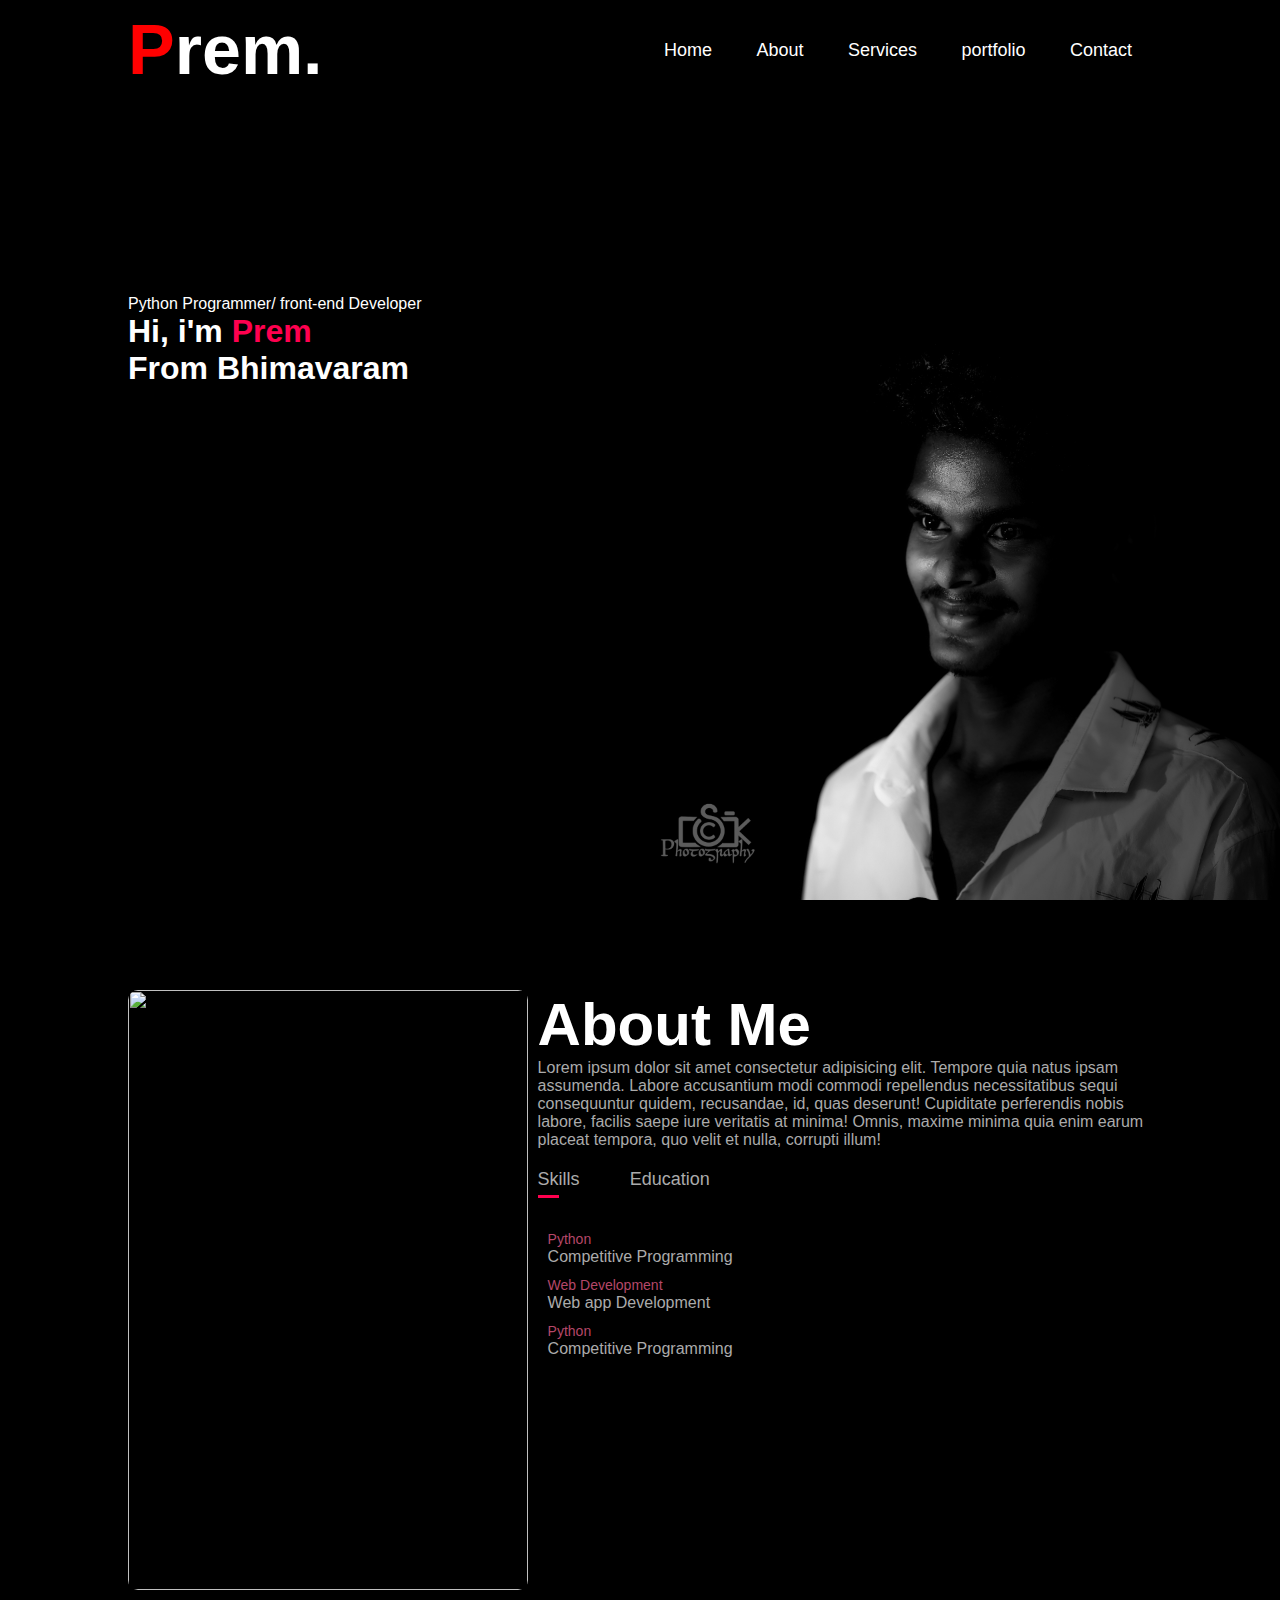
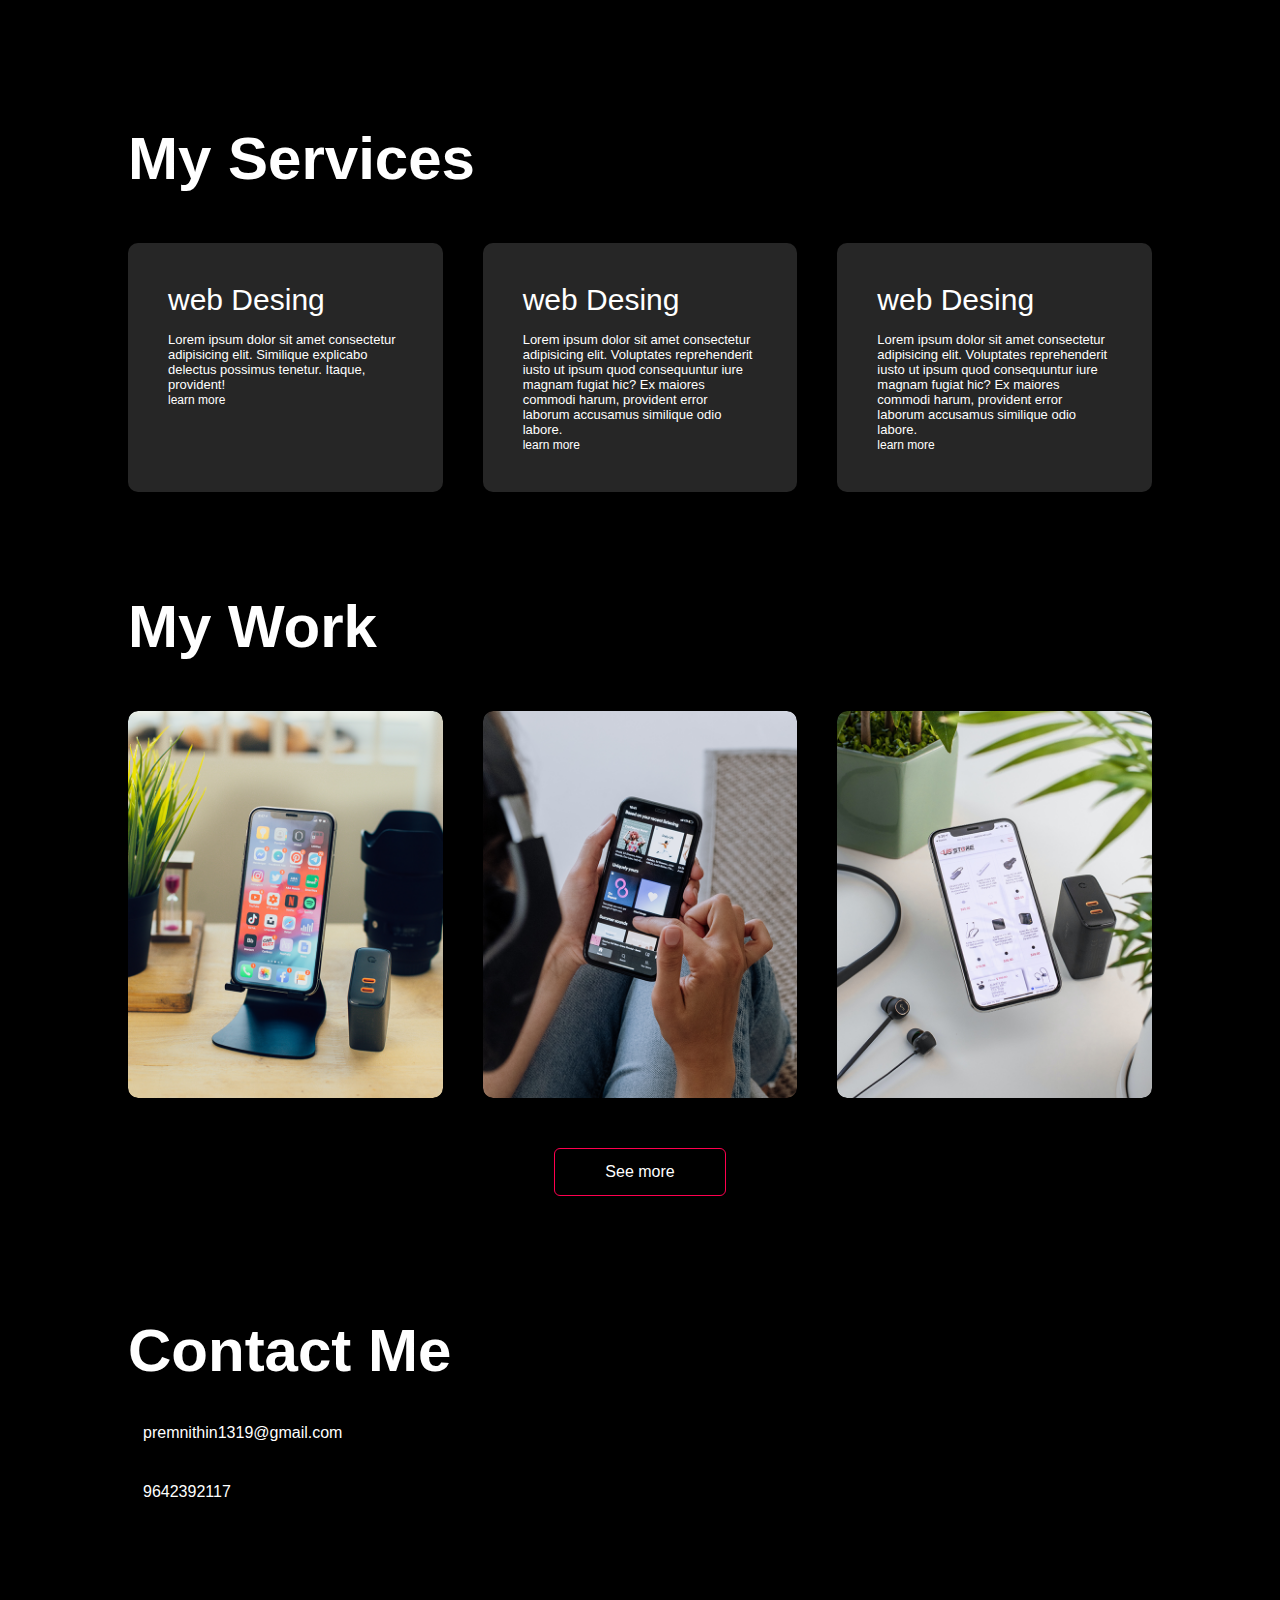
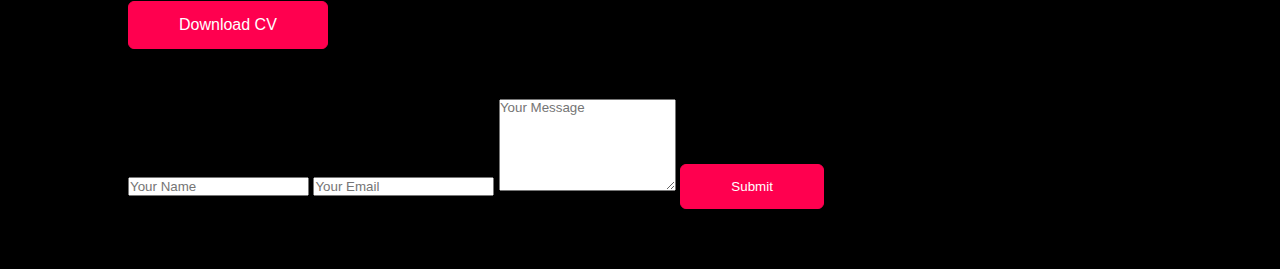
==== index.html @ e7c2a58d "jsfj" ====
<!DOCTYPE html>
<html lang="en">
<head>
    <meta charset="UTF-8">
    <meta http-equiv="X-UA-Compatible" content="IE=edge">
    <meta name="viewport" content="width=device-width, initial-scale=1.0">
    <title>Personal portfolio</title>
    <link rel="stylesheet" href="style.css">
    <script src="https://kit.fontawesome.com/deea750423.js" crossorigin="anonymous"></script>
</head>
<body>
<div id="header">
    <div class="container">
        <nav>
            <div class="pr">
            <h1 class="logo">P</h1>
            <h1 class="em">rem.</h1>
            </div>
            <ul>
                <li><a href="#">Home</a></li>
                <li><a href="#">About</a></li>
                <li><a href="#">Services</a></li>
                <li><a href="#">portfolio</a></li>
                <li><a href="#">Contact</a></li>            
            </ul>
        </nav>
        <div class="header-text"></div>
        <p>Python Programmer/ front-end Developer</p>
        <h1>Hi, i'm <span class="prem">Prem</span><br> From Bhimavaram </h1>
    </div>
</div>
<!-----------about--------> 
  <div id="about">
    <div class="container">
       <div class="row">
            <div class="about-col-1">
                <img src="prem1png.JPG">
            </div>
        <div class="about-col-2">
            <h1 class="sub-title">About Me</h1>
            <p>Lorem ipsum dolor sit amet consectetur adipisicing elit. Tempore quia natus ipsam assumenda. Labore accusantium modi commodi repellendus necessitatibus sequi consequuntur quidem, recusandae, id, quas deserunt! Cupiditate perferendis nobis labore, facilis saepe iure veritatis at minima! Omnis, maxime minima quia enim earum placeat tempora, quo velit et nulla, corrupti illum!</p>
                <div class="tap-titles">
                    <p class="tap-links active-link" onclick="opentab('skills')">Skills</p>
                    <p class="tap-links" onclick="opentab('education')">Education</p>
                </div>
                <div class="tap-contents active-tab" id="skills">
                    <ul>
                        <li><span>Python </span><br>Competitive Programming </li>
                        <li><span>Web Development</span><br>Web app Development</li>
                        <li><span>Python</span><br>Competitive Programming </li>

                    </ul>
                </div>
                <div class="tap-contents" id="education">
                    <ul>
                        <li><span>2020-Current</span><br>Vishnu Institute of technology(B.Tech)</li>
                        <li><span>2016-2019</span><br>Smt B Seetha Polytechnic (Diploma)</li>
                        <li><span>2015-2016 </span><br>ARKR Mpl High School(SSC)</li>
                    </ul>
                </div>
        </div>
       </div> 
    </div>
  </div>
  <!-------------services------------>
      <div id="services">
      <div class="container">
        <h1 class="sub-title">My Services</h1>
        <div class="services-list">
        <div>
            <i class="fa-solid fa-code"></i>
            <h2>web Desing</h2>
            <p>Lorem ipsum dolor sit amet consectetur adipisicing elit. Similique explicabo delectus possimus tenetur. Itaque, provident! </p>
              <a href="#">learn more</a>      
        </div>
        <div>
            <i class="fa-solid fa-crop-simple"></i>
            <h2>web Desing</h2>
            <p>Lorem ipsum dolor sit amet consectetur adipisicing elit. Voluptates reprehenderit iusto ut ipsum quod consequuntur iure magnam fugiat hic? Ex maiores commodi harum, provident error laborum accusamus similique odio labore.</p>
        <a href="#">learn more</a>
        </div>
        <div>
            <i class="fa-brands fa-app-store-ios"></i>
            <h2>web Desing</h2>
            <p>Lorem ipsum dolor sit amet consectetur adipisicing elit. Voluptates reprehenderit iusto ut ipsum quod consequuntur iure magnam fugiat hic? Ex maiores commodi harum, provident error laborum accusamus similique odio labore.</p>
        <a href="#">learn more</a>
        </div>
    </div>
      </div>
      </div>
      <!----------portfolio-------->
      <div id="portfolio">
        <div class="container">
            <h1 class="sub-title">My Work</h1>
         <div class="work-list">
            <div class="work">

                <img src="/work-1.png">
                <div class="layer">
                    <h3>Social Media App</h3>
                    <p>The app connects you yo the talentend pepole around the world.Download it from play store.</p>
                    <a href="#"><i class="fa-solid fa-arrow-up-right-from-square"></i></a>
                </div> 
            </div>
         
         <div class="work">
            <img src="./work-2.png">
            <div class="layer">
                <h3>Music App</h3>
                <p>The app connects you yo the talentend pepole around the world.Download it from play store.</p>
                <a href="#"><i class="fa-solid fa-arrow-up-right-from-square"></i></a>
            </div>  
          </div>
          <div class="work">
            <img src="./work-3.png">
            <div class="layer">
                <h3>Online Shopping</h3>
                <p>The app connects you yo the talentend pepole around the world.Download it from play store.</p>
                <a href="#"><i class="fa-solid fa-arrow-up-right-from-square"></i></a>
            </div>  
          </div>      
        </div>
        <a href="#" class="btn">See more</a> 
        </div>
      </div>
      <!----------contact---------->
      <div id="contact">
        <div class="container">
            <div class="row">
              <div class="contact-left">
                <h1 class="sub-title">Contact Me</h1>
                <p><i class="fa-solid fa-paper-plane"></i> premnithin1319@gmail.com</p>
                <p> <i class="fa-solid fa-phone-volume"></i> 9642392117</p>
                <div class="Social-icons">
                    <a href="https://facebook.com/"><i class="fa-brands fa-facebook"></i></a>
                    <a href=""><i class="fa-brands fa-instagram"></i></a>
                    <a href=""><i class="fa-brands fa-linkedin"></i></a>
                </div>
                <a href="./resmue.pdf.pdf" download class="btn btn2">Download CV</a>
              </div>
              <div class="contact-rigth">
                <form>
                   <input type="text" name="Name" placeholder="Your Name" required>
                  <input type="email" name="email" placeholder="Your Email" required>
                  <textarea name="Message" rows="6" placeholder="Your Message"></textarea>
                  <button type="submit"  class="btn btn2" >Submit</button>
                </form>
              </div>

            </div>
        </div>
      </div>




  <script>
    var tablinks = document.getElementsByClassName("tap-links")
    var tabcontents = document.getElementsByClassName("tap-contents")
    console.log(tabcontents);
    console.log(tablinks);
    function opentab(tabname){
        for(tablink of tablinks){
            tablink.classList.remove("active-link")
        }
        for(tabcontent of tabcontents){
            tabcontent.classList.remove("active-tab")
        }
        event.currentTarget.classList.add("active-link")
        document.getElementById(tabname).classList.add("active-tab")
    }

  </script>
</body>
</html>
---- style.css ----
*{
    margin: 0%;
    padding: 0%;
    font-family: "poppins",sans-serif;
    box-sizing: border-box;
}
body{
    background-color:black;
    color: #fff;

}
#header{
    width: 100%;
    height: 100vh;
    background-image: url("./back.jpg");
    background-position: center;
    background-size: cover;
}
.container{
    padding: 10px 10%;

}
nav{
    display: flex;
    align-items: center;
    justify-content:space-between;
    flex-wrap: wrap;
}
.logo {
    color: red;
    font-size: 70px;
}

nav ui li{
 display: inline-block;
 list-style:none;
 margin: 10px 20px;   
}
.pr {
    display: flex;
}
.em
{
    font-size: 70px;
}

nav ul li{
    display: inline-block ;
    margin: 10px 20px;
    list-style: none;
    list-style-type: none;

}
nav ul li a {
    color: #fff;
    text-decoration: none;
    font-size: 18px;
    list-style: none;
    position: relative;
}
nav ul li a::after{
    content: '';
    width: 0%;
    height: 3px;
    background-color: #ff004f;
    position: absolute;
    left: 0;
    bottom: -6px;
    transition: 0.5s;
}
nav ul li a:hover::after{
    width: 100%;
}
.header-text{
    margin-top: 20%;
    font-size: 30px;
}
.header-text h1{
    font-size: 60px;
    margin-top: 20px;
}
.prem{
    color: #ff004f;
}

.about-col-1 img{
    width: 400px;
    height: 600px;
    border-radius: 10px;
}
/*-----------about----------*/ 
#about{
    padding: 80px 0;
    color: #ababab;
}
.row{
    display: flex;
    justify-content: space-between;
    flex-wrap:wrap;
}
.about-col-1{
    flex-basis: 35%;
}
.about-col-1{
    width: 100%;
    border-radius: 15px;
}
.about-col-2{
  flex-basis: 60%;  
}
.sub-title{
    font-size: 60px;
    font-weight: 600;
    color: #fff;
}
.tap-titles{
    display: flex;
    margin: 20px 0 40px;
}
.tap-links{
margin-right: 50px;
font-size: 18px;
font-weight: 500;
cursor: pointer;
position: relative;
}
.tap-links::after{
    content:'';
    width: 0;
    height: 3px;
    background: #ff004f;
    position: absolute;
    left:0;
    bottom: -8px;
    transition: 0.5s;
}
.tap-links.active-link::after{
    width: 50%;
}
.tap-contents ul li{
    list-style: none;
    margin: 10px;
}
.tap-contents ul li span{
    color:#b54769;
    font-size: 14px;
}
.tap-contents{
    display: none;

}
.tap-contents.active-tab{
    display: block;
}

#services{
    padding: 30px 0;
}

.services-list{
    display: grid;
    grid-template-columns: repeat(auto-fit,minmax(250px,1fr));
    grid-gap: 40px;
    margin-top: 50px;
}
.services-list div {
    background: #262626;
    padding: 40px;
    font-size: 13px;
    font-weight: 300;
    border-right: 10px;
    border-radius: 10px;
    transform:backgrund 0.5s, transform 0.4s;

}
.services-list div i {
    font-size: 50px;
    margin-bottom: 30px;
}
.services-list div h2 {
    font-size: 30px;
    font-weight: 500;
    margin-bottom: 15px;
}
.services-list div a{
    text-decoration: none;
    color: #fff;
    font-size: 12px;
    margin-top: 20px;
    display: inline;
}
.services-list div:hover{
    background: #ff004f;
    transform: translateY(-10px);
}
#portfolio{
    padding: 50px 0;
}
.work-list{
    display: grid;
    grid-template-columns: repeat(auto-fit,minmax(250px,1fr));
    grid-gap: 40px;
    margin-top: 50px
}
.work {
    border-radius: 10px;
    position: relative;
    overflow: hidden;
}
.work img{
width: 100%;
border-radius: 10px;
display: block;
transition: transform 0.5s;
}
.layer{
    width: 100%;
    height: 0%;
    background: linear-gradient(rgba(0,0,0,0.6),#ff004f);
    border-radius: 10px;
    position: absolute;
    left: 0%;
    bottom: 0;
    overflow: hidden;
    display: flex;
    align-items: center;
    justify-content: center;
    flex-direction: column;
    padding: 0 40px;
    text-align: center;
    font-size: 14px;
    transition: height 0.5;
}
.layer h3{
    font-weight: 500;
    margin-bottom: 20px;

}
.layer a{
    margin-top: 20px;
    color: #ff004f;
    text-decoration: none;
    font-size: 18px;
    line-height: 60px;
    background: #fff;
    width: 60px;
    height: 60px;
    border-radius: 50%;
    text-align: center;

}
.work:hover img{
    transform: scale(1.1);
}
.work:hover .layer{
    height: 100%;
}
.btn{
    display: block;
    margin: 50px auto;
    width: fit-content;
    border: 1px solid #ff004f;
    padding: 14px 50px;
    border-radius: 6px;
    text-decoration: none;
    color: #fff;
 transition: background 0.5s;   
}
.btn:hover{
    background: #ff004f;
}
/*-------------contact----------*/
.contact-left{
    flex-basis: 35%;

}
.contact-right{
    flex-basis: 60%;
}
.contact-left p{
    margin-top: 30px;
}
.contact-left p i {
    color: #ff004f;
    margin-right: 15px;
    font-size: 25px;
}
.Social-icons{
    margin-top: 30px;
}
.Social-icons a{
    text-decoration:none;
    font-size: 30px;
    margin-right: 15px;
    color: #ababab;
    display: inline-block;
    transition: transform 0.5s;
}
.Social-icons a:hover{
    color: #ff004f;
    transform: translateY(-5px);
}
.btn.btn2{
    display: inline-block;
    background: #ff004f;
}
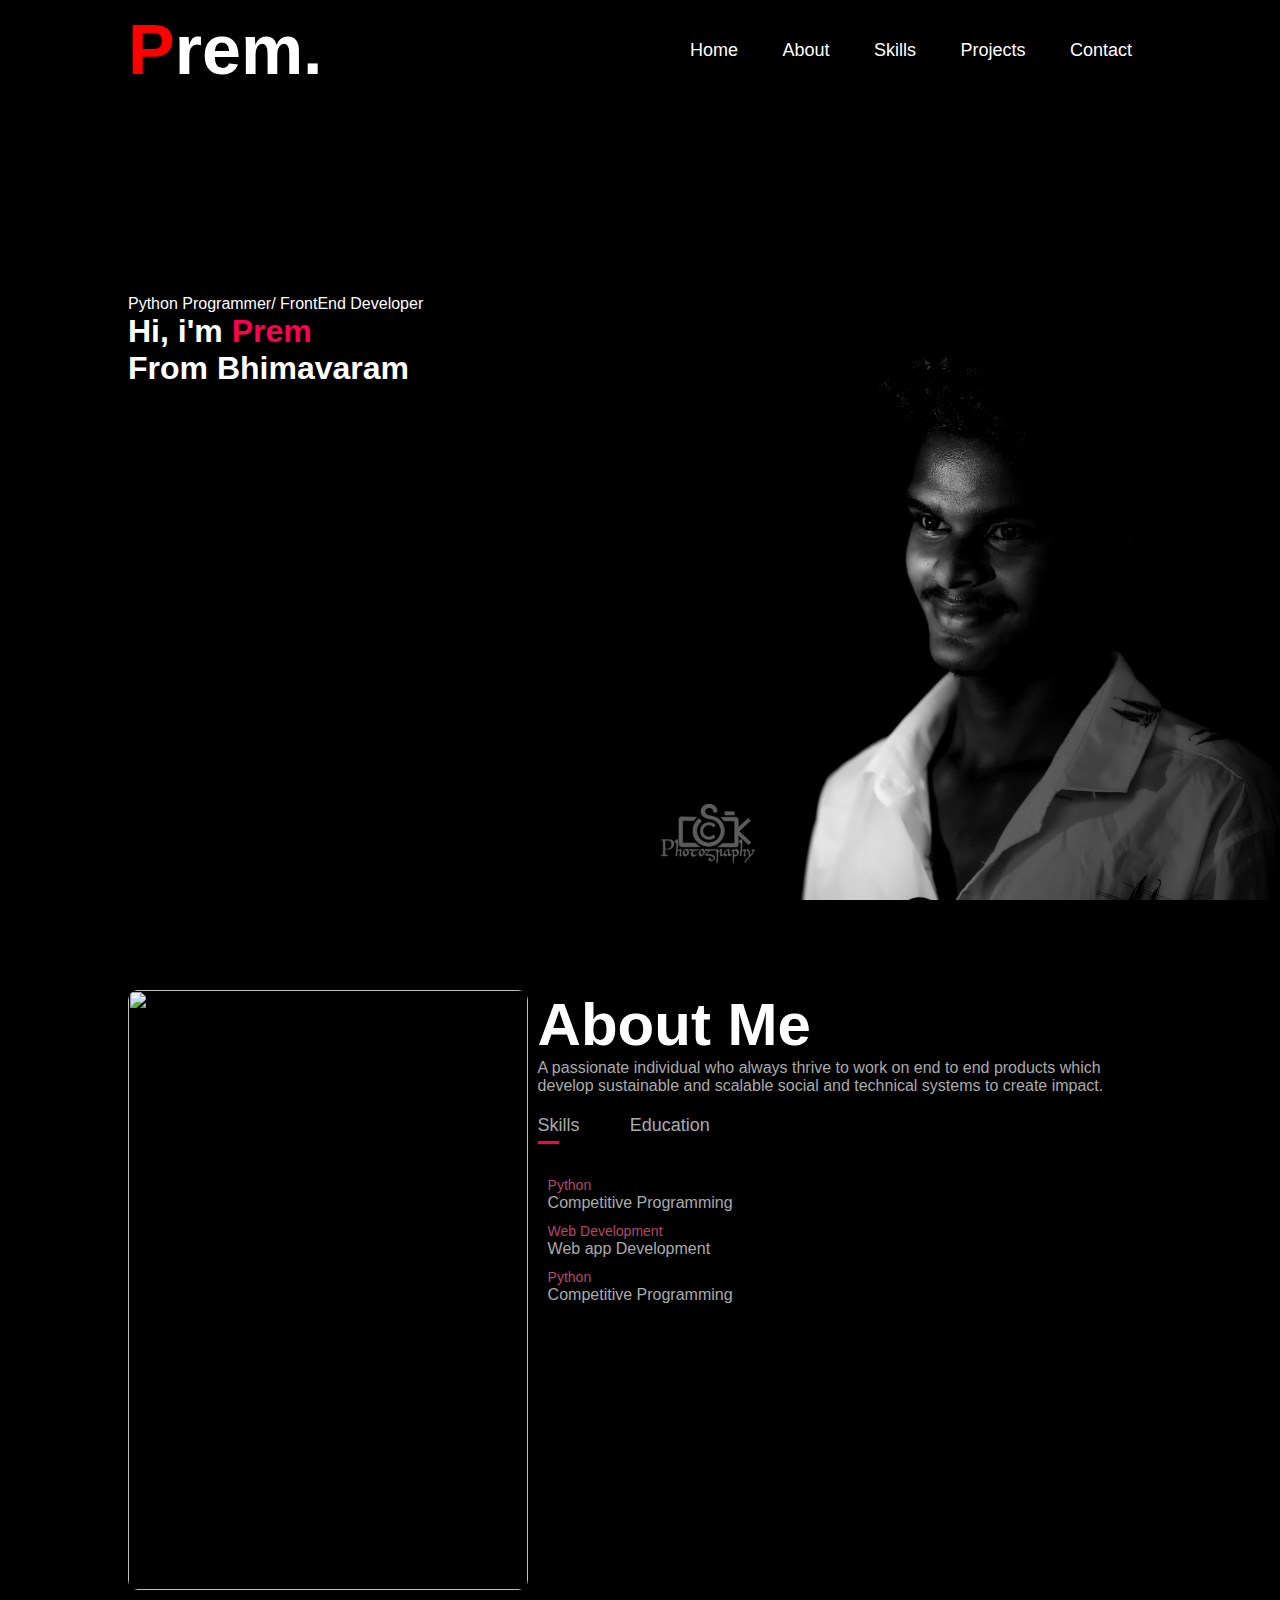
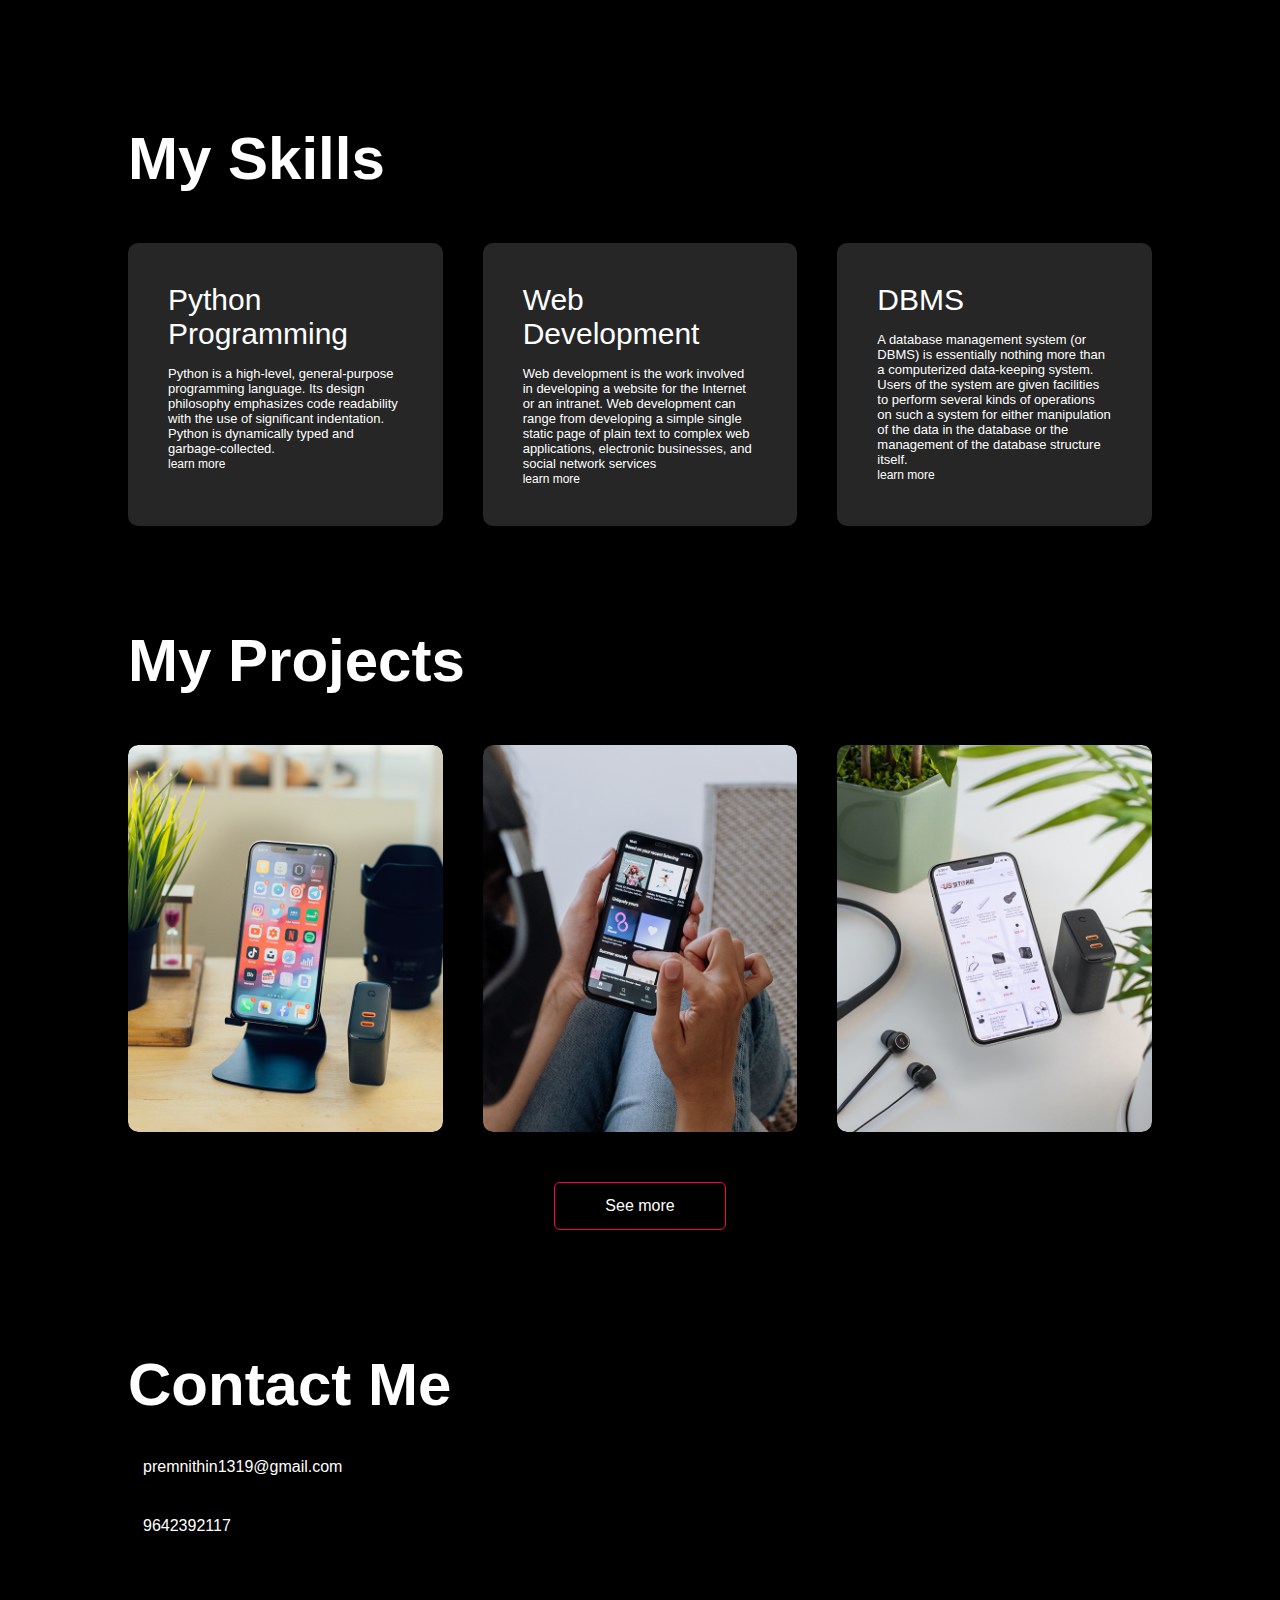
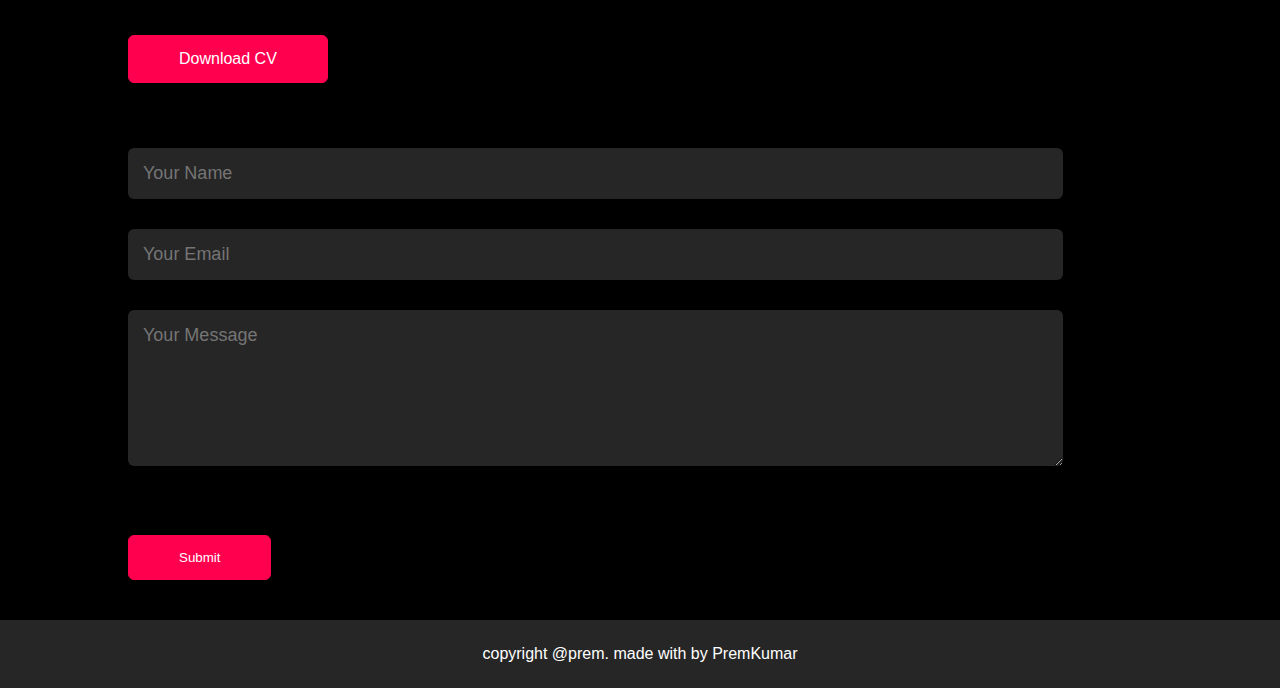
==== commit 130ba7b0: "rename" ====
--- a/index.html
+++ b/index.html
@@ -16,16 +16,18 @@
             <h1 class="logo">P</h1>
             <h1 class="em">rem.</h1>
             </div>
-            <ul>
-                <li><a href="#">Home</a></li>
-                <li><a href="#">About</a></li>
-                <li><a href="#">Services</a></li>
-                <li><a href="#">portfolio</a></li>
-                <li><a href="#">Contact</a></li>            
+            <ul id="sidemenu" >
+                <li><a href="#header">Home</a></li>
+                <li><a href="#about">About</a></li>
+                <li><a href="#services">Skills</a></li>
+                <li><a href="#portfolio">Projects</a></li>
+                <li><a href="#contact">Contact</a></li>
+                <i class="fa-solid fa-xmark" onclick="closemenu()"></i>            
             </ul>
+            <i class="fa-solid fa-bars" onclick="openmenu()" ></i>
         </nav>
         <div class="header-text"></div>
-        <p>Python Programmer/ front-end Developer</p>
+        <p>Python Programmer/ FrontEnd Developer</p>
         <h1>Hi, i'm <span class="prem">Prem</span><br> From Bhimavaram </h1>
     </div>
 </div>
@@ -38,7 +40,7 @@
             </div>
         <div class="about-col-2">
             <h1 class="sub-title">About Me</h1>
-            <p>Lorem ipsum dolor sit amet consectetur adipisicing elit. Tempore quia natus ipsam assumenda. Labore accusantium modi commodi repellendus necessitatibus sequi consequuntur quidem, recusandae, id, quas deserunt! Cupiditate perferendis nobis labore, facilis saepe iure veritatis at minima! Omnis, maxime minima quia enim earum placeat tempora, quo velit et nulla, corrupti illum!</p>
+            <p>A passionate individual who always thrive to work on end to end products which develop sustainable and scalable social and technical systems to create impact.</p>
                 <div class="tap-titles">
                     <p class="tap-links active-link" onclick="opentab('skills')">Skills</p>
                     <p class="tap-links" onclick="opentab('education')">Education</p>
@@ -62,68 +64,68 @@
        </div> 
     </div>
   </div>
-  <!-------------services------------>
-      <div id="services">
-      <div class="container">
-        <h1 class="sub-title">My Services</h1>
-        <div class="services-list">
-        <div>
-            <i class="fa-solid fa-code"></i>
-            <h2>web Desing</h2>
-            <p>Lorem ipsum dolor sit amet consectetur adipisicing elit. Similique explicabo delectus possimus tenetur. Itaque, provident! </p>
-              <a href="#">learn more</a>      
-        </div>
-        <div>
-            <i class="fa-solid fa-crop-simple"></i>
-            <h2>web Desing</h2>
-            <p>Lorem ipsum dolor sit amet consectetur adipisicing elit. Voluptates reprehenderit iusto ut ipsum quod consequuntur iure magnam fugiat hic? Ex maiores commodi harum, provident error laborum accusamus similique odio labore.</p>
-        <a href="#">learn more</a>
-        </div>
-        <div>
-            <i class="fa-brands fa-app-store-ios"></i>
-            <h2>web Desing</h2>
-            <p>Lorem ipsum dolor sit amet consectetur adipisicing elit. Voluptates reprehenderit iusto ut ipsum quod consequuntur iure magnam fugiat hic? Ex maiores commodi harum, provident error laborum accusamus similique odio labore.</p>
-        <a href="#">learn more</a>
-        </div>
-    </div>
+<!-------------services------------>
+<div id="services">
+  <div class="container">
+    <h1 class="sub-title">My Skills</h1>
+    <div class="services-list">
+    <div>
+        <i class="fa-solid fa-code"></i>
+        <h2>Python Programming</h2>
+        <p>Python is a high-level, general-purpose programming language. Its design philosophy emphasizes code readability with the use of significant indentation. Python is dynamically typed and garbage-collected. </p>
+          <a href="#">learn more</a>      
+    </div>
+    <div>
+        <i class="fa-solid fa-crop-simple"></i>
+        <h2>Web Development</h2>
+        <p>Web development is the work involved in developing a website for the Internet or an intranet. Web development can range from developing a simple single static page of plain text to complex web applications, electronic businesses, and social network services</p>
+    <a href="#">learn more</a>
+    </div>
+    <div>
+        <i class="fa-brands fa-app-store-ios"></i>
+        <h2>DBMS</h2>
+        <p>A database management system (or DBMS) is essentially nothing more than a computerized data-keeping system. Users of the system are given facilities to perform several kinds of operations on such a system for either manipulation of the data in the database or the management of the database structure itself.</p>
+    <a href="#">learn more</a>
+    </div>
+</div>
+  </div>
+  </div>
+  <!----------portfolio-------->
+  <div id="portfolio">
+    <div class="container">
+        <h1 class="sub-title">My Projects</h1>
+     <div class="work-list">
+        <div class="work">
+
+            <img src="/work-1.png">
+            <div class="layer">
+                <h3>Contact Management App</h3>
+                <p>This was a project built during 3rd year of Engineering college as a personal project. The Project goal was to use ReactJs technology to create a react app to store a contact details in a Realtime Database</p>
+                <a href="https://github.com/premnithin/ContactApp-React"><i class="fa-solid fa-arrow-up-right-from-square"></i></a>
+            </div> 
+        </div>
+     
+     <div class="work">
+        <img src="./work-2.png">
+        <div class="layer">
+            <h3>Blog Application</h3>
+            <p>In this MERN STACK Blog Application, a user logins to the application and he can add, edit and delete his own blogs. The user can also view all other blogs present in the Application. The Tech Stack used here is MongoDB, ReactJS, ExpressJs, NodeJS, MaterialUI, Redux.</p>
+            <a href="https://github.com/premnithin/BlogApplication"><i class="fa-solid fa-arrow-up-right-from-square"></i></a>
+        </div>  
       </div>
-      </div>
-      <!----------portfolio-------->
-      <div id="portfolio">
-        <div class="container">
-            <h1 class="sub-title">My Work</h1>
-         <div class="work-list">
-            <div class="work">
-
-                <img src="/work-1.png">
-                <div class="layer">
-                    <h3>Social Media App</h3>
-                    <p>The app connects you yo the talentend pepole around the world.Download it from play store.</p>
-                    <a href="#"><i class="fa-solid fa-arrow-up-right-from-square"></i></a>
-                </div> 
-            </div>
-         
-         <div class="work">
-            <img src="./work-2.png">
-            <div class="layer">
-                <h3>Music App</h3>
-                <p>The app connects you yo the talentend pepole around the world.Download it from play store.</p>
-                <a href="#"><i class="fa-solid fa-arrow-up-right-from-square"></i></a>
-            </div>  
-          </div>
-          <div class="work">
-            <img src="./work-3.png">
-            <div class="layer">
-                <h3>Online Shopping</h3>
-                <p>The app connects you yo the talentend pepole around the world.Download it from play store.</p>
-                <a href="#"><i class="fa-solid fa-arrow-up-right-from-square"></i></a>
-            </div>  
-          </div>      
-        </div>
-        <a href="#" class="btn">See more</a> 
-        </div>
-      </div>
-      <!----------contact---------->
+      <div class="work">
+        <img src="./work-3.png">
+        <div class="layer">
+            <h3>To-Do List</h3>
+            <p>o-Do List project is an application specially built to keep track of errands or tasks that need to be done. This application will be like a task keeper where the user would be able to enter the tasks that they need to do. Once they are done with their tasks they can also remove them from the list.</p>
+            <a href="https://github.com/20pa5a1210/Todo-React-Project"><i class="fa-solid fa-arrow-up-right-from-square"></i></a>
+        </div>  
+      </div>      
+    </div>
+    <a href="#" class="btn">See more</a> 
+    </div>
+  </div>
+    <!----------contact---------->
       <div id="contact">
         <div class="container">
             <div class="row">
@@ -132,22 +134,25 @@
                 <p><i class="fa-solid fa-paper-plane"></i> premnithin1319@gmail.com</p>
                 <p> <i class="fa-solid fa-phone-volume"></i> 9642392117</p>
                 <div class="Social-icons">
-                    <a href="https://facebook.com/"><i class="fa-brands fa-facebook"></i></a>
-                    <a href=""><i class="fa-brands fa-instagram"></i></a>
-                    <a href=""><i class="fa-brands fa-linkedin"></i></a>
+                    <a href="https://www.facebook.com/prem.nithin1319?mibextid=ZbWKwL" target="_blank"><i class="fa-brands fa-facebook"></i></a>
+                    <a href="https://www.instagram.com/prem__nithin/" target="_blank"><i class="fa-brands fa-instagram"></i></a>
+                    <a href="https://www.linkedin.com/in/premnithin1319/" target="_blank"><i class="fa-brands fa-linkedin"></i></a>
                 </div>
                 <a href="./resmue.pdf.pdf" download class="btn btn2">Download CV</a>
               </div>
               <div class="contact-rigth">
-                <form>
+                <form name="submit-to-google-sheet">
                    <input type="text" name="Name" placeholder="Your Name" required>
-                  <input type="email" name="email" placeholder="Your Email" required>
+                  <input type="email" name="Email" placeholder="Your Email" required>
                   <textarea name="Message" rows="6" placeholder="Your Message"></textarea>
                   <button type="submit"  class="btn btn2" >Submit</button>
                 </form>
+                <span id="msg"></span>
               </div>
-
             </div>
+        </div>
+        <div class="copyright">
+          <p>copyright @prem. made with <i class="fa-solid fa-heart"></i>by PremKumar</p>  
         </div>
       </div>
 
@@ -170,6 +175,38 @@
         document.getElementById(tabname).classList.add("active-tab")
     }
 
+
   </script>
+  <script>
+    var sidemenu = document.getElementById("sidemenu")
+
+    function openmenu(){
+        sidemenu.style.right = "0"
+
+    }
+    
+    function closemenu(){
+        sidemenu.style.right = "-200px"
+        
+    }
+  </script>
+<script>
+  const scriptURL = 'https://script.google.com/macros/s/AKfycbwsGpgiggtF5AFbZ6XrAzAXJOHfaDuiiPRJ741BJyIV5jlRm4VRGif4N2_tGDXc4BIFXQ/exec'
+  const form = document.forms['submit-to-google-sheet']
+  const msg = document.getElementById("msg")
+
+  form.addEventListener('submit', e => {
+    e.preventDefault()
+    fetch(scriptURL, { method: 'POST', body: new FormData(form)})
+      .then(response => {
+        msg.innerHTML = "Message Sent successfullly"
+        setTimeout(function(){
+          msg.innerHTML= ""
+        },5000)
+        form.reset()
+      })
+      .catch(error => console.error('Error!', error.message))
+  })
+</script>
 </body>
 </html>--- a/style.css
+++ b/style.css
@@ -3,6 +3,9 @@
     padding: 0%;
     font-family: "poppins",sans-serif;
     box-sizing: border-box;
+}
+html{
+    scroll-behavior: smooth;
 }
 body{
     background-color:black;
@@ -303,4 +306,107 @@
 .btn.btn2{
     display: inline-block;
     background: #ff004f;
+}
+.contact-right form{
+    width: 100%;
+}
+form input,form textarea{
+    width: 100%;
+    border: 0;
+    outline: none;
+    background: #262626;
+    padding: 15px;
+    margin: 15px 0;
+    color: #fff;
+    font-size: 18px;
+    border-radius: 6px;
+}
+form.btn2{
+    padding: 14px 60px;
+    font-size: 18px;
+    margin-top: 20px;
+    cursor: pointer;
+}
+.copyright{
+    width: 100%;
+    text-align: center;
+    padding: 25px 0;
+    background: #262626;
+    font-weight: 300;
+    margin-top: 20px;
+}
+.copyright i{
+    color: #ff004f;
+}
+/*---------css for small screens---------*/
+nav .fa-solid{
+    display: none;
+}
+@media only screen and (max-width:600px){
+
+#header{
+    background-image: url(./back142.jpg);
+}
+.header-text{
+    margin-top: 100%;
+    font-size: 16px;
+}
+.header-text h1{
+    font-size: 30px;
+}
+nav .fa-solid{
+    display: block;
+    font-size: 25px;
+}
+nav ul{
+    background: #ff004f;
+    position: fixed;
+    top: 0;
+    right: -200px;
+    width: 200px;
+    height: 100vh;
+    padding-top: 50px;
+    z-index: 2;
+    transition: right 0.5s;
+}
+nav ul li{
+    display:block;
+    margin: 25px;
+}
+nav ul .fa-solid{
+    position: absolute;
+    top: 25px;
+    left: 25px;
+    cursor: pointer;
+}
+.sub-title{
+    font-size: 40px;
+}
+.about-col-1, .about-col-2{
+    flex-basis: 100%;
+}
+.about-col-1{
+    margin-bottom:30px;
+}
+.about-col-2{
+    font-size:14px;
+}
+.tap-links{
+    font-size: 16px;
+    margin-right: 20px;
+}
+.contact-left, .contact-right{
+    flex-basis: 100%;
+}
+.copyright{
+    font-size: 14px;
+}
+
+}
+
+
+#msg{
+    color: #61b752;
+    margin-top: -40px;
+    display: block;
 }